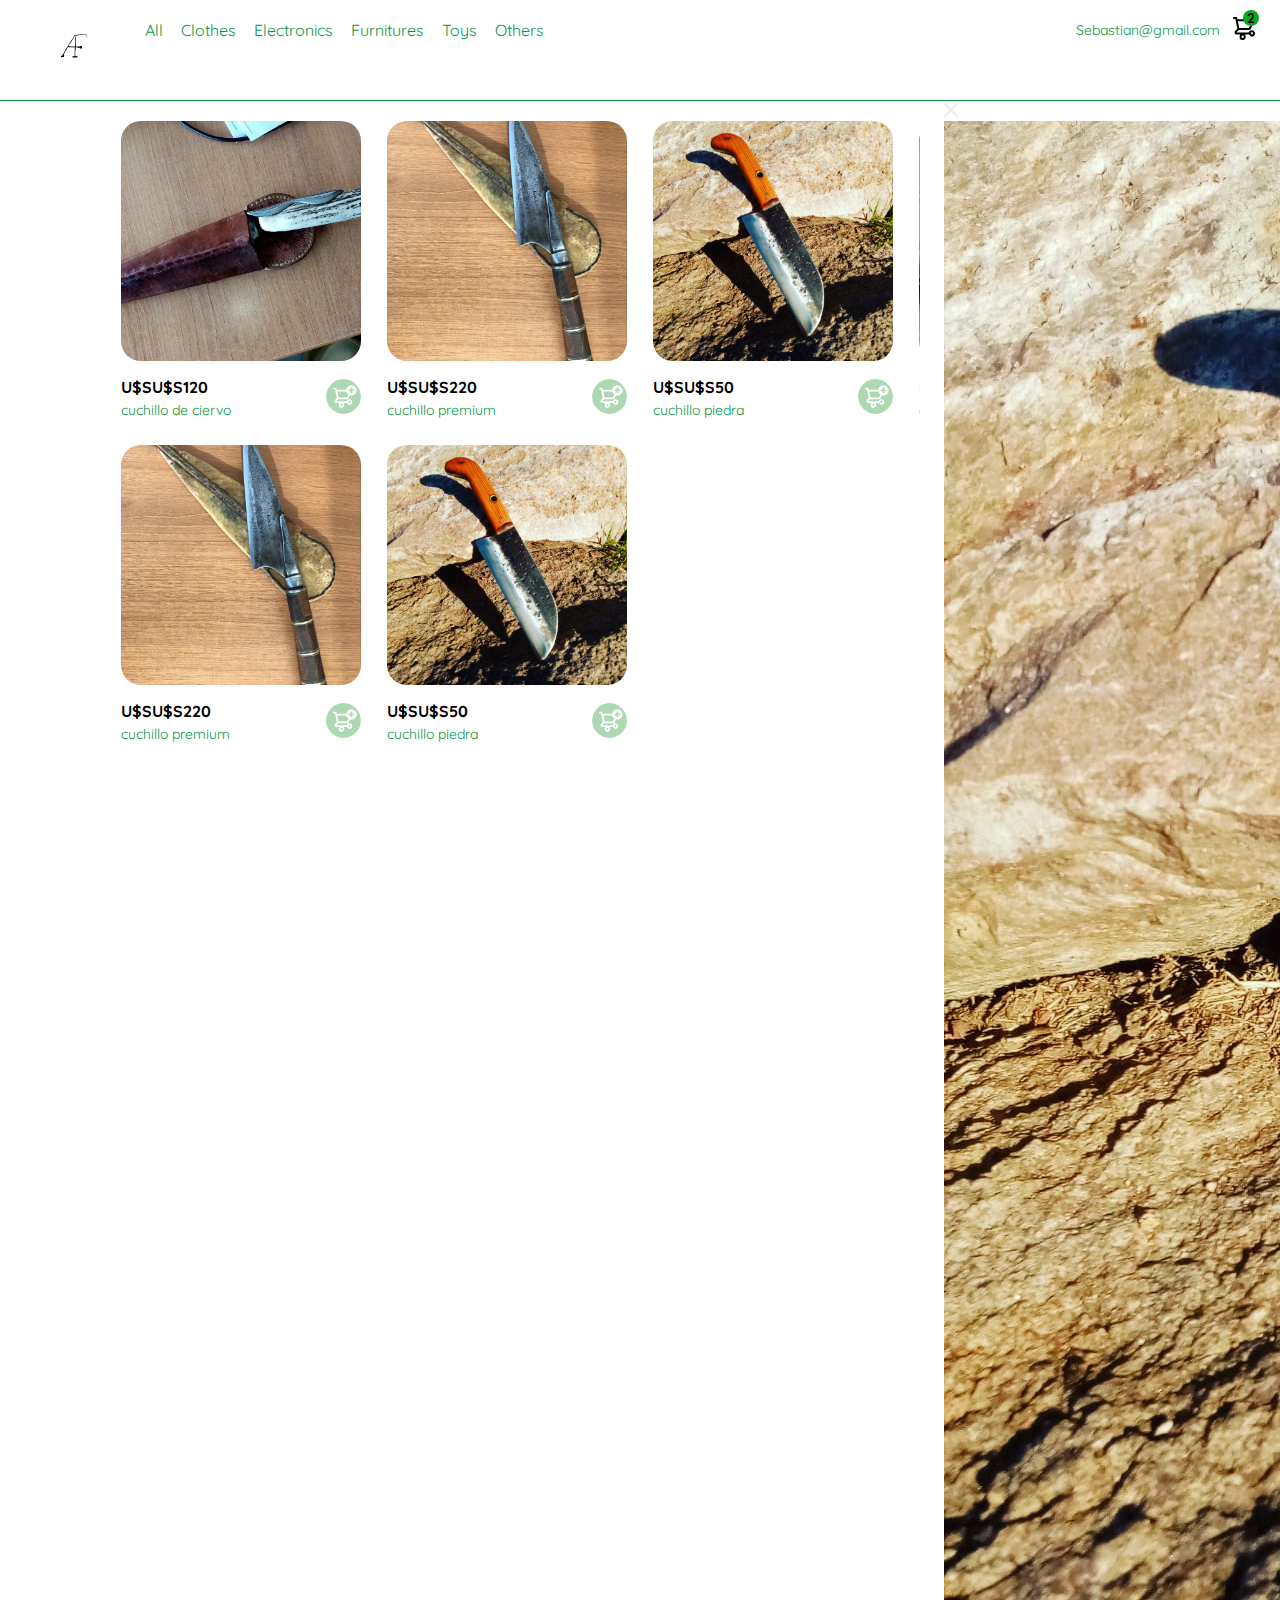
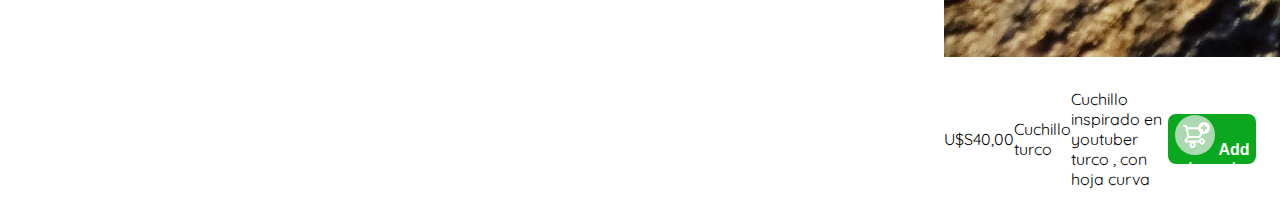
==== index.html @ ccebc688 "hola" ====
<!DOCTYPE html>
<html lang="en">
<head>
  <meta charset="UTF-8">
  <meta http-equiv="X-UA-Compatible" content="IE=edge">
  <meta name="viewport" content="width=device-width, initial-scale=1.0">
  <link rel="stylesheet" href="./styles.css">
  <link rel="preconnect" href="https://fonts.googleapis.com">
  <link rel="preconnect" href="https://fonts.gstatic.com" crossorigin>
  <link href="https://fonts.googleapis.com/css2?family=Quicksand:wght@300;500;700&display=swap" rel="stylesheet">
  <title>AF :Tienda de cuchillos</title>
</head>
<body>
  <nav>
    <img src="./icons/icon_menu.svg" alt="menu" class="menu">

    <div class="navbar-left">
      <img src="./logos/este.svg" alt="logo" class="logo">

      <ul>
        <li>
          <a href="/">All</a>
        </li>
        <li>
          <a href="/">Clothes</a>
        </li>
        <li>
          <a href="/">Electronics</a>
        </li>
        <li>
          <a href="/">Furnitures</a>
        </li>
        <li>
          <a href="/">Toys</a>
        </li>
        <li>
          <a href="/">Others</a>
        </li>
      </ul>
    </div>

    <div class="navbar-right">
      <ul>
        <li class="navbar-email">Sebastian@gmail.com</li>
        <li class="navbar-shopping-cart">
          <img src="./icons/icon_shopping_cart.svg" alt="shopping cart">
          <div>2</div>
        </li>
      </ul>
    </div>

    <div class="desktop-menu inactive">
      <ul>
        <li>
          <a href="/" class="title">My orders</a>
        </li>
  
        <li>
          <a href="/">My account</a>
        </li>
  
        <li>
          <a href="/">Sign out</a>
        </li>
      </ul>
    </div>

    <div class="mobile-menu inactive">
      <ul>
        <li>
          <a href="/">CATEGORIES</a>
        </li>
        <li>
          <a href="/">All</a>
        </li>
        <li>
          <a href="/">Clothes</a>
        </li>
        <li>
          <a href="/">Electronics</a>
        </li>
        <li>
          <a href="/">Furnitures</a>
        </li>
        <li>
          <a href="/">Toys</a>
        </li>
        <li>
          <a href="/">Other</a>
        </li>
      </ul>
  
      <ul>
        <li>
          <a href="/">My orders</a>
        </li>
        <li>
          <a href="/">My account</a>
        </li>
      </ul>
  
      <ul>
        <li>
          <a href="/" class="email">platzi@example.com</a>
        </li>
        <li>
          <a href="/" class="sign-out">Sign out</a>
        </li>
      </ul>
    </div>
  </nav>
  <aside class="product-detail inactive">
    <div class="title-container">
      <img src="./icons/flechita.svg" alt="arrow">
      <p class="title">My order</p>
    </div>

    <div class="my-order-content">
      <div class="shopping-cart">
        <figure>
          <img src="./cuchillos/pirata.jpeg" alt="Cuchillo">
        </figure>
        <p>Cuchillo con Monedas en Cabo</p>
        <p>U$S80,00</p>
        <img src="./icons/icon_close.png" alt="close">
      </div>

      <div class="shopping-cart">
        <figure>
          <img src="./cuchillos/madera.jpeg" alt="Cuchillo">
        </figure>
        <p>Cuchillo de tijeras de esquilar</p>
        <p>U$S50,00</p>
        <img src="./icons/icon_close.png" alt="close">
      </div>

      <div class="shopping-cart">
        <figure>
          <img src="./cuchillos/lindo.jpeg" alt="Cuchillo">
        </figure>
        <p>Cuchillo Premium </p>
        <p>U$S100,00</p>
        <img src="./icons/icon_close.png" alt="close">
      </div>

      <div class="order">
        <p>
          <span>Total</span>
        </p>
        <p>U$S230.00</p>
      </div>

      <button class="primary-button">
        Checkout
      </button>
    </div>
  </div>
  </aside>
  <aside class="product-detail">
    <div class="product-detail-close">
      <img src="./icons/icon_close.png" alt="close">
    </div>
    <img src="./cuchillos/piedra.jpeg" alt="Cuchillo">
    <div class="product-info">
      <p>U$S40,00</p>
      <p>Cuchillo turco</p>
      <p>Cuchillo inspirado en youtuber turco , con hoja curva</p>
      <button class="primary-button add-to-cart-button">
        <img src="./icons/bt_add_to_cart.svg" alt="add to cart">
        Add to cart
      </button>
    </div>
  </aside>
  <section class="main-container">
    <div class="cards-container">
      <!-- <div class="product-card">
        <img src="./cuchillos/ciervo.jpeg" alt="">
        <div class="product-info">
          <div>
            <p>U$S130,00</p>
            <p>Cuchillo</p>
          </div>
          <figure>
            <img src="./icons/bt_add_to_cart.svg" alt="">
          </figure>
        </div>
      </div> -->
    </div>
  </section>
  <script src="./main.js"></script>
</body>
</html>
---- styles.css ----
/*generales*/
:root {
      --white: #FFFFFF;
      --black: #000000;
      --very-light-pink: #079743;
      --text-input-field: #F7F7F7;
      --hospital-green: #09a81e;
      --sm: 14px;
      --md: 16px;
      --lg: 18px;
    }
    body {
      margin: 0;
      font-family: 'Quicksand', sans-serif;
    }
    .inactive{
      display: none;
    }

/*nav bar general*/
    nav {
      display: flex;
      justify-content: space-between;
      padding: 0 24px;
      border-bottom: 1px solid var(--very-light-pink);
    }
    .menu {
      display: none;
      cursor: pointer;
    }
    .logo {
      width: 100px;
    }
    .navbar-left ul,
    .navbar-right ul {
      list-style: none;
      padding: 0;
      margin: 0;
      display: flex;
      align-items: center;
      height: 60px;
    }
    .navbar-left {
      display: flex;
    }
    .navbar-left ul {
      margin-left: 12px;
    }
    .navbar-left ul li a,
    .navbar-right ul li a {
      text-decoration: none;
      color: var(--very-light-pink);
      border: 1px solid var(--white);
      padding: 8px;
      border-radius: 8px;
    }
    .navbar-left ul li a:hover,
    .navbar-right ul li a:hover {
      border: 1px solid var(--hospital-green);
      color: var(--hospital-green);
    }
    .navbar-email {
      color: var(--very-light-pink);
      cursor: pointer;
      font-size: var(--sm);
      margin-right: 12px;
    }
    .navbar-shopping-cart {
      position: relative;
    }
    .navbar-shopping-cart div {
      width: 16px;
      height: 16px;
      background-color: var(--hospital-green);
      border-radius: 50%;
      font-size: var(--sm);
      font-weight: bold;
      position: absolute;
      top: -6px;
      right: -3px;
      display: flex;
      justify-content: center;
      align-items: center;
    }


/*desktop menu en desktop*/
    .desktop-menu {
      position: absolute;
      top: 100px;
      right: 1px;
      background: var(--white);
      width: 100px;
      height: auto;
      border: 1px solid var(--very-light-pink);
      border-radius: 6px;
      padding: 20px 20px 0 20px;
    }
    .desktop-menu ul {
      list-style: none;
      padding: 0;
      margin: 0;
    }
    .desktop-menu ul li {
      text-align: end;
    }
    .desktop-menu ul li:nth-child(1),
    .desktop-menu ul li:nth-child(2) {
      font-weight: bold;
    }
    .desktop-menu ul li:last-child {
      padding-top: 20px;
      border-top: 1px solid var(--very-light-pink);
    }
    .desktop-menu ul li:last-child a {
      color: var(--hospital-green);
      font-size: var(--sm);
    }
    .desktop-menu ul li a {
      color: var(--back);
      text-decoration: none;
      margin-bottom: 20px;
      display: inline-block;
    }
/*mobile menu*/
    .mobile-menu {
      background-color: var(--white);
      position:absolute;
      top: 120px;
      left: 0;
      width: calc(100%-24px);
      padding: 24px;
    }
    .mobile-menu a {
      background-color: var(--white);
      text-decoration: none;
      color: var(--black);
      font-weight: bold;
      /* margin-bottom: 24px; */
    }
    .mobile-menu ul {
      padding: 0;
      margin: 24px 0 0;
      list-style: none;
    }
    .mobile-menu ul:nth-child(1) {
      border-bottom: 1px solid var(--very-light-pink);
    }
    .mobile-menu ul li {
      margin-bottom: 24px;
    }
    .email {
      font-size: var(--sm);
      font-weight: 300 !important;
    }
    .sign-out {
      font-size: var(--sm);
      color: var(--hospital-green) !important;
    }

/* Aside  carrito de compras y product detail*/
.product-detail {
  background-color: var(--white);
  width: 360px;
  padding: 0 24px;
  box-sizing: border-box;
  position: absolute;
  right: 0;
}
.title-container {
  display: flex;
}
.title-container img {
  transform: rotate(180deg);
  margin-right: 14px;
}
.title {
  font-size: var(--lg);
  font-weight: bold;
}
.order {
  display: grid;
  grid-template-columns: auto 1fr;
  gap: 16px;
  align-items: center;
  background-color: var(--text-input-field);
  margin-bottom: 24px;
  border-radius: 8px;
  padding: 0 24px;
}
.order p:nth-child(1) {
  display: flex;
  flex-direction: column;
}
.order p span:nth-child(1) {
  font-size: var(--md);
  font-weight: bold;
}
.order p:nth-child(2) {
  text-align: end;
  font-weight: bold;
}
.shopping-cart {
  display: grid;
  grid-template-columns: auto 1fr auto auto;
  gap: 16px;
  margin-bottom: 24px;
  align-items: center;
}
.shopping-cart figure {
  margin: 0;
}
.shopping-cart figure img {
  width: 70px;
  height: 70px;
  border-radius: 20px;
  object-fit: cover;
}
.shopping-cart p:nth-child(2) {
  color: var(--very-light-pink);
}
.shopping-cart p:nth-child(3) {
  font-size: var(--md);
  font-weight: bold;
}
.primary-button {
  background-color: var(--hospital-green);
  border-radius: 8px;
  border: none;
  color: var(--white);
  width: 100%;
  cursor: pointer;
  font-size: var(--md);
  font-weight: bold;
  height: 50px;
}
/*lista de productos*/
.cards-container {
  display: grid;
  grid-template-columns: repeat(auto-fill, 240px);
  gap: 26px;
  place-content: center;
  margin: 20px;
}
.product-card {
  width: 240px;
}
.product-card img {
  width: 240px;
  height: 240px;
  border-radius: 20px;
  object-fit: cover;
}
.product-info {
  display: flex;
  justify-content: space-between;
  align-items: center;
  margin-top: 12px;
}
.product-info figure {
  margin: 0;
}
.product-info figure img {
  width: 35px;
  height: 35px;
}
.product-info div p:nth-child(1) {
  font-weight: bold;
  font-size: var(--md);
  margin-top: 0;
  margin-bottom: 4px;
}
.product-info div p:nth-child(2) {
  font-size: var(--sm);
  margin-top: 0;
  margin-bottom: 0;
  color: var(--very-light-pink);
}


/*medai querys generales*/
    @media (max-width: 640px) {
      .menu {
        display: block;
      }
      .navbar-left ul {
        display: none;
      }
      .navbar-email {
        display: none;
      }
      .desktop-menu{
        display: none;
      }
      .product-detail {
        width: 100%;
      }
      .cards-container {
        grid-template-columns: repeat(auto-fill, 140px);
      }
      .product-card {
        width: 140px;
      }
      .product-card img {
        width: 140px;
        height: 140px;
      }
    }

    @media (min-width : 641px){
      .mobile-menu{
        display: none;
      }
    }
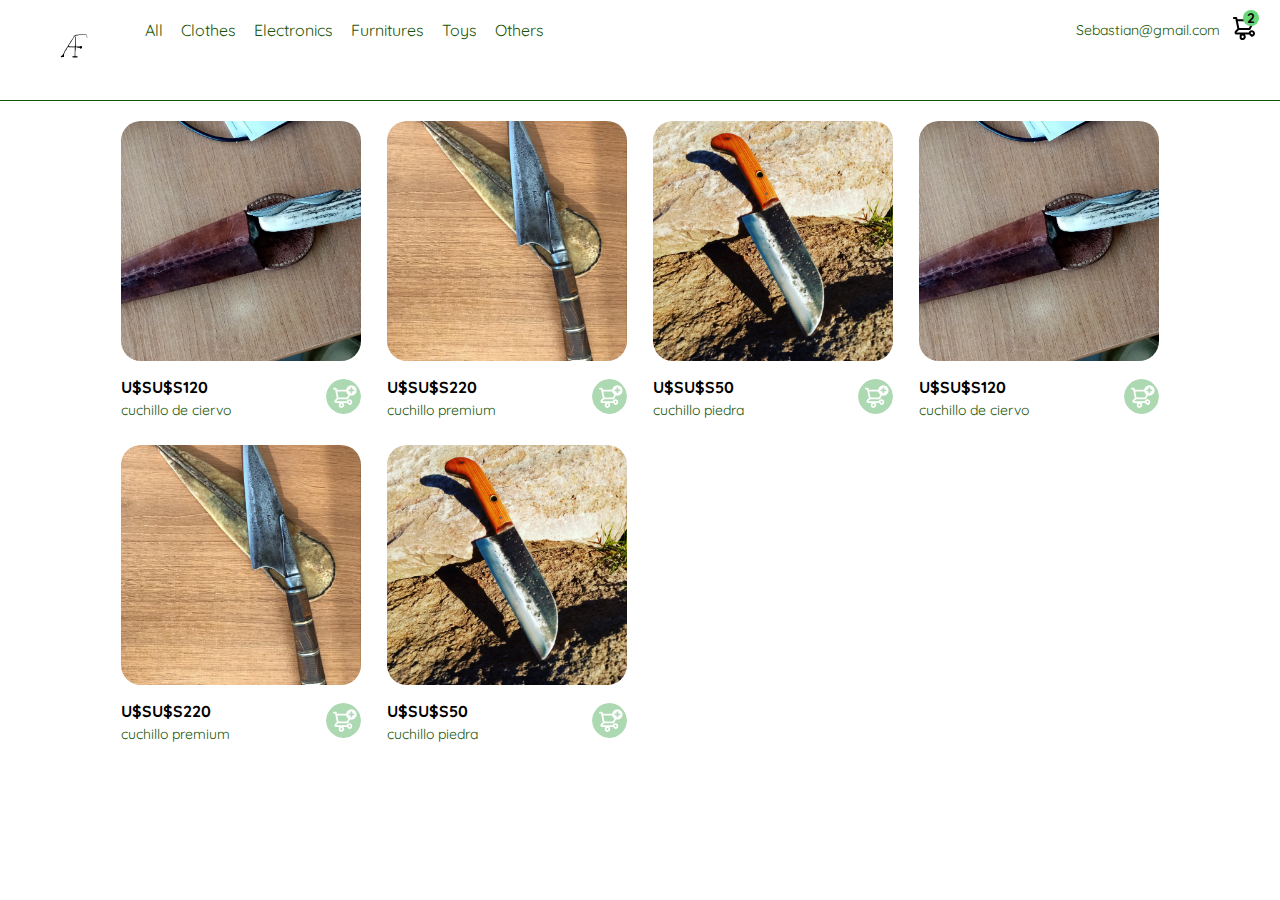
==== commit 9c9fd356: "termine" ====
--- a/index.html
+++ b/index.html
@@ -109,7 +109,7 @@
       </ul>
     </div>
   </nav>
-  <aside class="product-detail inactive">
+  <aside id="shoppingCart"class=" inactive">
     <div class="title-container">
       <img src="./icons/flechita.svg" alt="arrow">
       <p class="title">My order</p>
@@ -156,7 +156,7 @@
     </div>
   </div>
   </aside>
-  <aside class="product-detail">
+  <aside id="ProductDetail"class="inactive">
     <div class="product-detail-close">
       <img src="./icons/icon_close.png" alt="close">
     </div>
--- a/styles.css
+++ b/styles.css
@@ -1,171 +1,175 @@
-/*generales*/
+/* General */
 :root {
-      --white: #FFFFFF;
-      --black: #000000;
-      --very-light-pink: #079743;
-      --text-input-field: #F7F7F7;
-      --hospital-green: #09a81e;
-      --sm: 14px;
-      --md: 16px;
-      --lg: 18px;
-    }
-    body {
-      margin: 0;
-      font-family: 'Quicksand', sans-serif;
-    }
-    .inactive{
-      display: none;
-    }
-
-/*nav bar general*/
-    nav {
-      display: flex;
-      justify-content: space-between;
-      padding: 0 24px;
-      border-bottom: 1px solid var(--very-light-pink);
-    }
-    .menu {
-      display: none;
-      cursor: pointer;
-    }
-    .logo {
-      width: 100px;
-    }
-    .navbar-left ul,
-    .navbar-right ul {
-      list-style: none;
-      padding: 0;
-      margin: 0;
-      display: flex;
-      align-items: center;
-      height: 60px;
-    }
-    .navbar-left {
-      display: flex;
-    }
-    .navbar-left ul {
-      margin-left: 12px;
-    }
-    .navbar-left ul li a,
-    .navbar-right ul li a {
-      text-decoration: none;
-      color: var(--very-light-pink);
-      border: 1px solid var(--white);
-      padding: 8px;
-      border-radius: 8px;
-    }
-    .navbar-left ul li a:hover,
-    .navbar-right ul li a:hover {
-      border: 1px solid var(--hospital-green);
-      color: var(--hospital-green);
-    }
-    .navbar-email {
-      color: var(--very-light-pink);
-      cursor: pointer;
-      font-size: var(--sm);
-      margin-right: 12px;
-    }
-    .navbar-shopping-cart {
-      position: relative;
-    }
-    .navbar-shopping-cart div {
-      width: 16px;
-      height: 16px;
-      background-color: var(--hospital-green);
-      border-radius: 50%;
-      font-size: var(--sm);
-      font-weight: bold;
-      position: absolute;
-      top: -6px;
-      right: -3px;
-      display: flex;
-      justify-content: center;
-      align-items: center;
-    }
-
-
-/*desktop menu en desktop*/
-    .desktop-menu {
-      position: absolute;
-      top: 100px;
-      right: 1px;
-      background: var(--white);
-      width: 100px;
-      height: auto;
-      border: 1px solid var(--very-light-pink);
-      border-radius: 6px;
-      padding: 20px 20px 0 20px;
-    }
-    .desktop-menu ul {
-      list-style: none;
-      padding: 0;
-      margin: 0;
-    }
-    .desktop-menu ul li {
-      text-align: end;
-    }
-    .desktop-menu ul li:nth-child(1),
-    .desktop-menu ul li:nth-child(2) {
-      font-weight: bold;
-    }
-    .desktop-menu ul li:last-child {
-      padding-top: 20px;
-      border-top: 1px solid var(--very-light-pink);
-    }
-    .desktop-menu ul li:last-child a {
-      color: var(--hospital-green);
-      font-size: var(--sm);
-    }
-    .desktop-menu ul li a {
-      color: var(--back);
-      text-decoration: none;
-      margin-bottom: 20px;
-      display: inline-block;
-    }
-/*mobile menu*/
-    .mobile-menu {
-      background-color: var(--white);
-      position:absolute;
-      top: 120px;
-      left: 0;
-      width: calc(100%-24px);
-      padding: 24px;
-    }
-    .mobile-menu a {
-      background-color: var(--white);
-      text-decoration: none;
-      color: var(--black);
-      font-weight: bold;
-      /* margin-bottom: 24px; */
-    }
-    .mobile-menu ul {
-      padding: 0;
-      margin: 24px 0 0;
-      list-style: none;
-    }
-    .mobile-menu ul:nth-child(1) {
-      border-bottom: 1px solid var(--very-light-pink);
-    }
-    .mobile-menu ul li {
-      margin-bottom: 24px;
-    }
-    .email {
-      font-size: var(--sm);
-      font-weight: 300 !important;
-    }
-    .sign-out {
-      font-size: var(--sm);
-      color: var(--hospital-green) !important;
-    }
-
-/* Aside  carrito de compras y product detail*/
-.product-detail {
+  --white: #FFFFFF;
+  --black: #000000;
+  --very-light-pink: #175508;
+  --text-input-field: #23df12;
+  --hospital-green: #69d678;
+  --sm: 14px;
+  --md: 16px;
+  --lg: 18px;
+}
+body {
+  margin: 0;
+  font-family: 'Quicksand', sans-serif;
+}
+.inactive {
+  display: none;
+}
+
+
+/* Navbar (general) */
+nav {
+  display: flex;
+  justify-content: space-between;
+  padding: 0 24px;
+  border-bottom: 1px solid var(--very-light-pink);
+}
+.menu {
+  display: none;
+}
+.logo {
+  width: 100px;
+}
+.navbar-left ul,
+.navbar-right ul {
+  list-style: none;
+  padding: 0;
+  margin: 0;
+  display: flex;
+  align-items: center;
+  height: 60px;
+}
+.navbar-left {
+  display: flex;
+}
+.navbar-left ul {
+  margin-left: 12px;
+}
+.navbar-left ul li a,
+.navbar-right ul li a {
+  text-decoration: none;
+  color: var(--very-light-pink);
+  border: 1px solid var(--white);
+  padding: 8px;
+  border-radius: 8px;
+}
+.navbar-left ul li a:hover,
+.navbar-right ul li a:hover {
+  border: 1px solid var(--hospital-green);
+  color: var(--hospital-green);
+}
+.navbar-email {
+  color: var(--very-light-pink);
+  cursor: pointer;
+  font-size: var(--sm);
+  margin-right: 12px;
+}
+.navbar-shopping-cart {
+  position: relative;
+}
+.navbar-shopping-cart div {
+  width: 16px;
+  height: 16px;
+  background-color: var(--hospital-green);
+  border-radius: 50%;
+  font-size: var(--sm);
+  font-weight: bold;
+  position: absolute;
+  top: -6px;
+  right: -3px;
+  display: flex;
+  justify-content: center;
+  align-items: center;
+}
+
+/* Menu en desktop */
+.desktop-menu {
+  position: absolute;
+  top: 60px;
+  right: 60px;
+  background: var(--white);
+  width: 100px;
+  height: auto;
+  border: 1px solid var(--very-light-pink);
+  border-radius: 6px;
+  padding: 20px 20px 0 20px;
+}
+.desktop-menu ul {
+  list-style: none;
+  padding: 0;
+  margin: 0;
+}
+.desktop-menu ul li {
+  text-align: end;
+}
+.desktop-menu ul li:nth-child(1),
+.desktop-menu ul li:nth-child(2) {
+  font-weight: bold;
+}
+.desktop-menu ul li:last-child {
+  padding-top: 20px;
+  border-top: 1px solid var(--very-light-pink);
+}
+.desktop-menu ul li:last-child a {
+  color: var(--hospital-green);
+  font-size: var(--sm);
+}
+.desktop-menu ul li a {
+  color: var(--back);
+  text-decoration: none;
+  margin-bottom: 20px;
+  display: inline-block;
+}
+
+/* Menu en mobile */
+.mobile-menu {
+  background-color: var(--white);
+  position: absolute;
+  top: 60px;
+  left: 0;
+  width: 100%;
+  padding: 24px;
+}
+.mobile-menu a {
+  text-decoration: none;
+  color: var(--black);
+  font-weight: bold;
+  /* margin-bottom: 24px; */
+}
+.mobile-menu ul {
+  padding: 0;
+  margin: 24px 0 0;
+  list-style: none;
+}
+.mobile-menu ul:nth-child(1) {
+  border-bottom: 1px solid var(--very-light-pink);
+}
+.mobile-menu ul li {
+  margin-bottom: 24px;
+}
+.email {
+  font-size: var(--sm);
+  font-weight: 300 !important;
+}
+.sign-out {
+  font-size: var(--sm);
+  color: var(--hospital-green) !important;
+}
+
+
+/* Aside (product detail y carrito) */
+aside {
   background-color: var(--white);
   width: 360px;
+  box-sizing: border-box;
+  position: absolute;
+  right: 0;
+}
+
+/* ShoppingCart */
+#shoppingCartContainer {
   padding: 0 24px;
-  box-sizing: border-box;
-  position: absolute;
-  right: 0;
 }
 .title-container {
   display: flex;
@@ -234,13 +238,74 @@
   font-weight: bold;
   height: 50px;
 }
-/*lista de productos*/
+
+/* ProductDetail */
+.product-detail-close {
+  background: var(--white);
+  width: 14px;
+  height: 14px;
+  position: absolute;
+  top: 24px;
+  left: 24px;
+  z-index: 2;
+  padding: 12px;
+  border-radius: 50%;
+}
+.product-detail-close:hover {
+  cursor: pointer;
+}
+#ProductDetail > img:nth-child(2) {
+  width: 100%;
+  height: 360px;
+  object-fit: cover;
+  border-radius: 0 0 20px 20px;
+}
+#ProductDetail .product-info {
+  margin: 24px 24px 0 24px;
+}
+#ProductDetail .product-info p:nth-child(1) {
+  font-weight: bold;
+  font-size: var(--md);
+  margin-top: 0;
+  margin-bottom: 4px;
+}
+#ProductDetail .product-info p:nth-child(2) {
+  color: var(--very-light-pink);
+  font-size: var(--md);
+  margin-top: 0;
+  margin-bottom: 36px;
+}
+#ProductDetailroductDetail .product-info p:nth-child(3) {
+  color: var(--very-light-pink);
+  font-size: var(--sm);
+  margin-top: 0;
+  margin-bottom: 36px;
+}
+.primary-button {
+  background-color: var(--hospital-green);
+  border-radius: 8px;
+  border: none;
+  color: var(--white);
+  width: 100%;
+  cursor: pointer;
+  font-size: var(--md);
+  font-weight: bold;
+  height: 50px;
+}
+.add-to-cart-button {
+  display: flex;
+  align-items: center;
+  justify-content: center;
+}
+
+
+/* Product List */
 .cards-container {
   display: grid;
   grid-template-columns: repeat(auto-fill, 240px);
   gap: 26px;
   place-content: center;
-  margin: 20px;
+  margin-top: 20px;
 }
 .product-card {
   width: 240px;
@@ -251,26 +316,26 @@
   border-radius: 20px;
   object-fit: cover;
 }
-.product-info {
+.product-card .product-info {
   display: flex;
   justify-content: space-between;
   align-items: center;
   margin-top: 12px;
 }
-.product-info figure {
-  margin: 0;
-}
-.product-info figure img {
+.product-card .product-info figure {
+  margin: 0;
+}
+.product-card .product-info figure img {
   width: 35px;
   height: 35px;
 }
-.product-info div p:nth-child(1) {
+.product-card .product-info div p:nth-child(1) {
   font-weight: bold;
   font-size: var(--md);
   margin-top: 0;
   margin-bottom: 4px;
 }
-.product-info div p:nth-child(2) {
+.product-card .product-info div p:nth-child(2) {
   font-size: var(--sm);
   margin-top: 0;
   margin-bottom: 0;
@@ -278,37 +343,38 @@
 }
 
 
-/*medai querys generales*/
-    @media (max-width: 640px) {
-      .menu {
-        display: block;
-      }
-      .navbar-left ul {
-        display: none;
-      }
-      .navbar-email {
-        display: none;
-      }
-      .desktop-menu{
-        display: none;
-      }
-      .product-detail {
-        width: 100%;
-      }
-      .cards-container {
-        grid-template-columns: repeat(auto-fill, 140px);
-      }
-      .product-card {
-        width: 140px;
-      }
-      .product-card img {
-        width: 140px;
-        height: 140px;
-      }
-    }
-
-    @media (min-width : 641px){
-      .mobile-menu{
-        display: none;
-      }
-    }+@media (max-width: 640px) {
+  .menu {
+    display: block;
+  }
+  .navbar-left ul {
+    display: none;
+  }
+  .navbar-email {
+    display: none;
+  }
+  .desktop-menu {
+    display: none;
+  }
+
+  aside {
+    width: 100%;
+  }
+
+  .cards-container {
+    grid-template-columns: repeat(auto-fill, 140px);
+  }
+  .product-card {
+    width: 140px;
+  }
+  .product-card img {
+    width: 140px;
+    height: 140px;
+  }
+}
+
+@media (min-width: 641px) {
+  .mobile-menu {
+    display: none;
+  }
+}